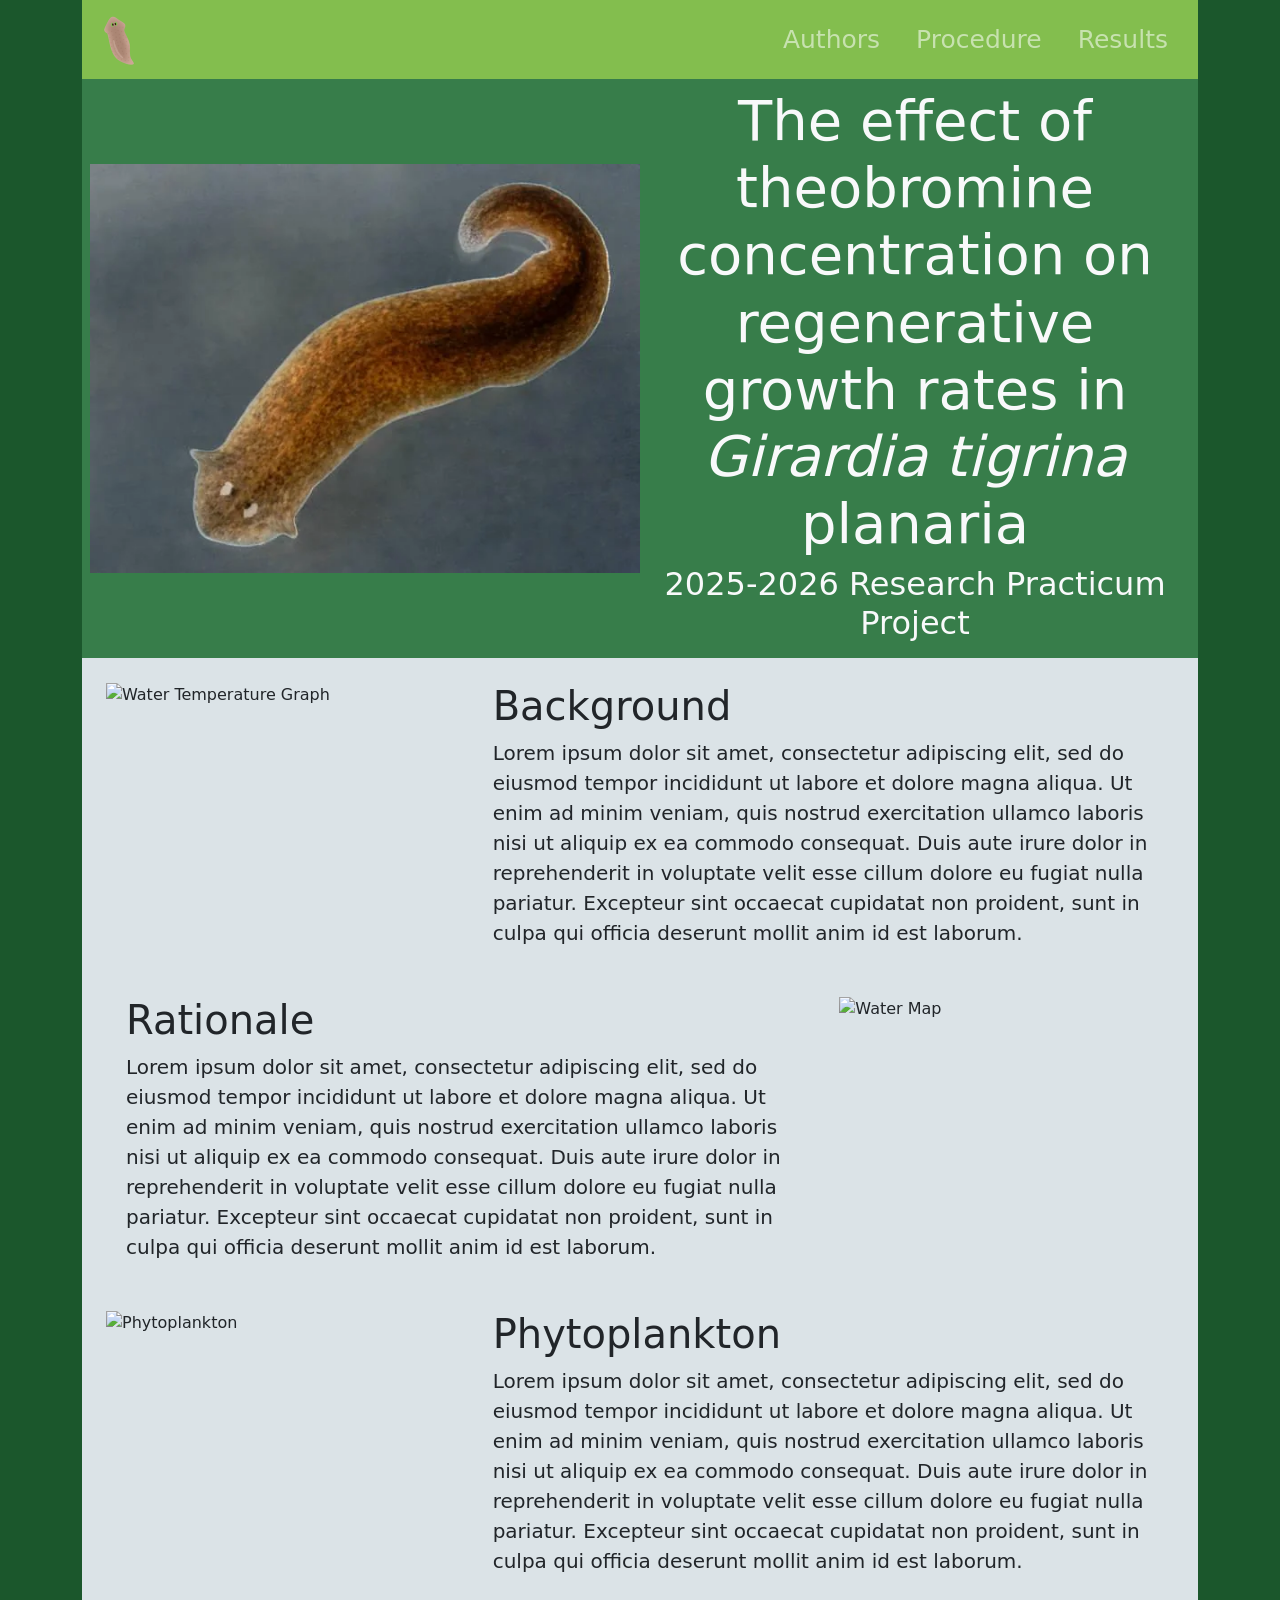
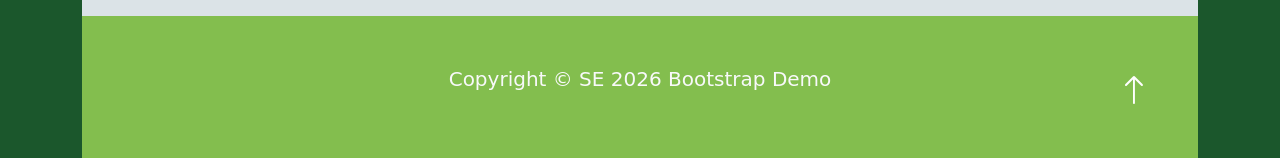
==== index.html @ 47208301 "first commit" ====
<!DOCTYPE html>
<html lang="en">

<head>
    <meta charset="UTF-8">
    <meta name="viewport" content="width=device-width, initial-scale=1.0">
    <title>Activity 2.1.5 Class Demo</title>

    <link href="https://cdn.jsdelivr.net/npm/bootstrap@5.3.8/dist/css/bootstrap.min.css" rel="stylesheet"
        integrity="sha384-sRIl4kxILFvY47J16cr9ZwB07vP4J8+LH7qKQnuqkuIAvNWLzeN8tE5YBujZqJLB" crossorigin="anonymous">

    <link rel="stylesheet" href="https://cdn.jsdelivr.net/npm/bootstrap-icons@1.13.1/font/bootstrap-icons.min.css">
    <link rel="stylesheet" href="styles.css">

    <script src="https://cdn.jsdelivr.net/npm/bootstrap@5.3.8/dist/js/bootstrap.bundle.min.js"
        integrity="sha384-FKyoEForCGlyvwx9Hj09JcYn3nv7wiPVlz7YYwJrWVcXK/BmnVDxM+D2scQbITxI"
        crossorigin="anonymous"></script>
</head>

<body class="body">
    <div class="container-lg min-vh-100">
        <header>
            <!-- Navbar -->
            <nav class="navbar navbar-expand-lg nav-background-color" data-bs-theme="dark">
                <div class="container"> 
                    <a href="#" class="navbar-brand"> <!-- Website Brand-->
                        <img src="img/planaria.png" alt="Planaria Logo" class="d-inline-block align-text-top w-50">
                    </a>

                    <!-- Hamburger Menu Button -->
                     <button class = "navbar-toggler" type = "button" data-bs-toggle="collapse" data-bs-target="#navmenu">
                        <span class = "navbar-toggler-icon"></span>
                     </button>

                     <!-- Collapsible navbar menu with custom hover underline CSS animation-->

                     <div class="collapse navbar-collapse" id="navmenu"> <!-- Links to Hamburger icon -->
                        <ul class="navbar-nav ms-auto"> <!-- ms-auto provides auto margin spacing-->
                            <li class="nav-item">
                                <a href="authors.html" class="nav-link hover-underline-animation nav-menu-item">Authors</a>
                            </li>
                            <li class="nav-item">
                                <a href="procedure.html" class="nav-link hover-underline-animation nav-menu-item">Procedure</a>
                            </li>
                            <li class="nav-item">
                                <a href="results.html" class="nav-link hover-underline-animation nav-menu-item">Results</a>
                            </li>
                        </ul>
                     </div>
                </div>
            </nav>
        </header>

        <!-- Showcase -->
         <section class="showcase text-light p-2 text-center">
            <div class="container">
                <div class="row">
                    <div class="col-sm-6 p-0 d-flex align-items-center">
                        <img src="img/index_planaria.webp" alt="Main Planaria Image" class = "img-fluid"> 
                        <!-- img-fluid won't expand the image larger than the container and will scale 
                         appropriately if the browser gets narrower than the image's set width-->
                    </div>

                    <div class="col-sm-6 p-0 d-flex align-items-center">
                        <div class="container">
                        <h1 class="display-4"> The effect of theobromine concentration on regenerative growth rates in <em> Girardia tigrina </em> planaria </h1>
                        <!-- display-4 will make the <h1> stand out-->
                            <h2> 2025-2026 Research Practicum Project </h2>
                        </div>
                    </div>
                </div>
            </div>
        </section>

        <section class = "overview text-dark p-2 text-left"> <!-- Overview-->
            <div class="container">
                <div class="row">
                    <div class="col-sm-4 p-3">
                        <img src="img/19418.jpeg" alt="Water Temperature Graph" class="img-fluid">
                    </div>

                    <div class="col-sm-8 p-3">   
                        <h1 class="overview-left-padding">Background </h1> <!-- overview-left-padding-->
                        <p class="lead overview-font overview-left-padding">
                            Lorem ipsum dolor sit amet, consectetur adipiscing elit, 
                            sed do eiusmod tempor incididunt ut labore et dolore magna 
                            aliqua. Ut enim ad minim veniam, quis nostrud exercitation 
                            ullamco laboris nisi ut aliquip ex ea commodo consequat.
                            Duis aute irure dolor in reprehenderit in voluptate velit esse
                            cillum dolore eu fugiat nulla pariatur. Excepteur sint occaecat
                            cupidatat non proident, sunt in culpa qui officia deserunt
                            mollit anim id est laborum.
    
                        </p>
                    </div>
                </div>

                <div class="row">
                    <div class="col-sm-8 p-3">   
                        <h1 class="overview-left-padding">Rationale </h1> <!-- overview-left-padding-->
                        <p class="lead overview-font overview-left-padding">
                            Lorem ipsum dolor sit amet, consectetur adipiscing elit, 
                            sed do eiusmod tempor incididunt ut labore et dolore magna 
                            aliqua. Ut enim ad minim veniam, quis nostrud exercitation 
                            ullamco laboris nisi ut aliquip ex ea commodo consequat.
                            Duis aute irure dolor in reprehenderit in voluptate velit esse
                            cillum dolore eu fugiat nulla pariatur. Excepteur sint occaecat
                            cupidatat non proident, sunt in culpa qui officia deserunt
                            mollit anim id est laborum.
    
                        </p>
                    </div>

                    <div class="col-sm-4 p-3">
                            <img src="img/watermap.jpg" alt="Water Map" class="img-fluid">
                    </div>
                </div>

                <div class="row">
                    <div class="col-sm-4 p-3">
                            <img src="img/phytoplankton-pnas.jpg" alt="Phytoplankton" class="img-fluid">
                    </div>

                    <div class="col-sm-8 p-3">   
                        <h1 class="overview-left-padding">Phytoplankton </h1> <!-- overview-left-padding-->
                        <p class="lead overview-font overview-left-padding">
                            Lorem ipsum dolor sit amet, consectetur adipiscing elit, 
                            sed do eiusmod tempor incididunt ut labore et dolore magna 
                            aliqua. Ut enim ad minim veniam, quis nostrud exercitation 
                            ullamco laboris nisi ut aliquip ex ea commodo consequat.
                            Duis aute irure dolor in reprehenderit in voluptate velit esse
                            cillum dolore eu fugiat nulla pariatur. Excepteur sint occaecat
                            cupidatat non proident, sunt in culpa qui officia deserunt
                            mollit anim id est laborum.
    
                        </p>
                    </div>
                </div>
                
            </div>

        </section>

        <!-- Footer--> 
         <footer class="p-5 footer text-light text-center position-relative">
            <div class="container">
                <p class = "lead"> Copyright &copy; SE 2026 Bootstrap Demo </p>
                <a href="#" class="position-absolute bottom-0 end-0 p-5">
                    <i class="bi bi-arrow-up circle h2 icon-white"> </i>
                </a>
            </div> 
         </footer>
    </div>

</body>

</html>
---- styles.css ----
/* ----------------- Class CSS ----------------- */

.about{
    width:400px;
    margin: auto;
}

.about-team{
    color:rgb(82, 81, 81)
}

.authors{
    background-color: #dbe3e7;
}

.body{
    background-color: rgb(27, 87, 44);
}

.chartjs-sample{
    background-color: #8fa3ab;
}

.footer{                
    background-color: #83be4e;
}

.icon-white{            /* Arrow icon at bottom of page */
    color: #FFFFFF;
}

.nav-background-color{   /* navbar background color */
    background-color: #83be4e;
}

.nav-menu-item{               /* navbar link text properties */
    font-size:25px;
    margin-left: 10px;
    margin-right: 10px;
}

.overview{
    background-color: #dbe3e7;
}

.overview-left-padding{
    padding-left: 20px;
}

.overview-right-padding{  
    padding-right: 20px;
}

.procedure{
    background-color: #dbe3e7;
    padding: 1px;
}

.showcase{
    background-color: #377d4a; /*#0096c7*/
}

/* ----------------- ID CSS ----------------- */

/* -----------------Underline Animation CSS -----------------*/
#chart-wrapper{
    margin: auto;
    padding: 10px; 
    min-height: 400px;
    background-color: whitesmoke !important;
    justify-content: center;
    align-items: center;  
}



.hover-underline-animation {
    display: inline-block;
    position: relative;
    /*color: #0087ca;*/
  }
  
.hover-underline-animation:after {
    content: '';
    position: absolute;
    width: 100%;
    transform: scaleX(0);
    height: 2px;
    bottom: 0;
    left: 0;
    background-color: #eae6e6;
    /*transform-origin: bottom right;*/
    transition: transform 0.35s ease-out;
}
  
.hover-underline-animation:hover:after {
    transform: scaleX(1);
    /*transform-origin: bottom left;*/
}
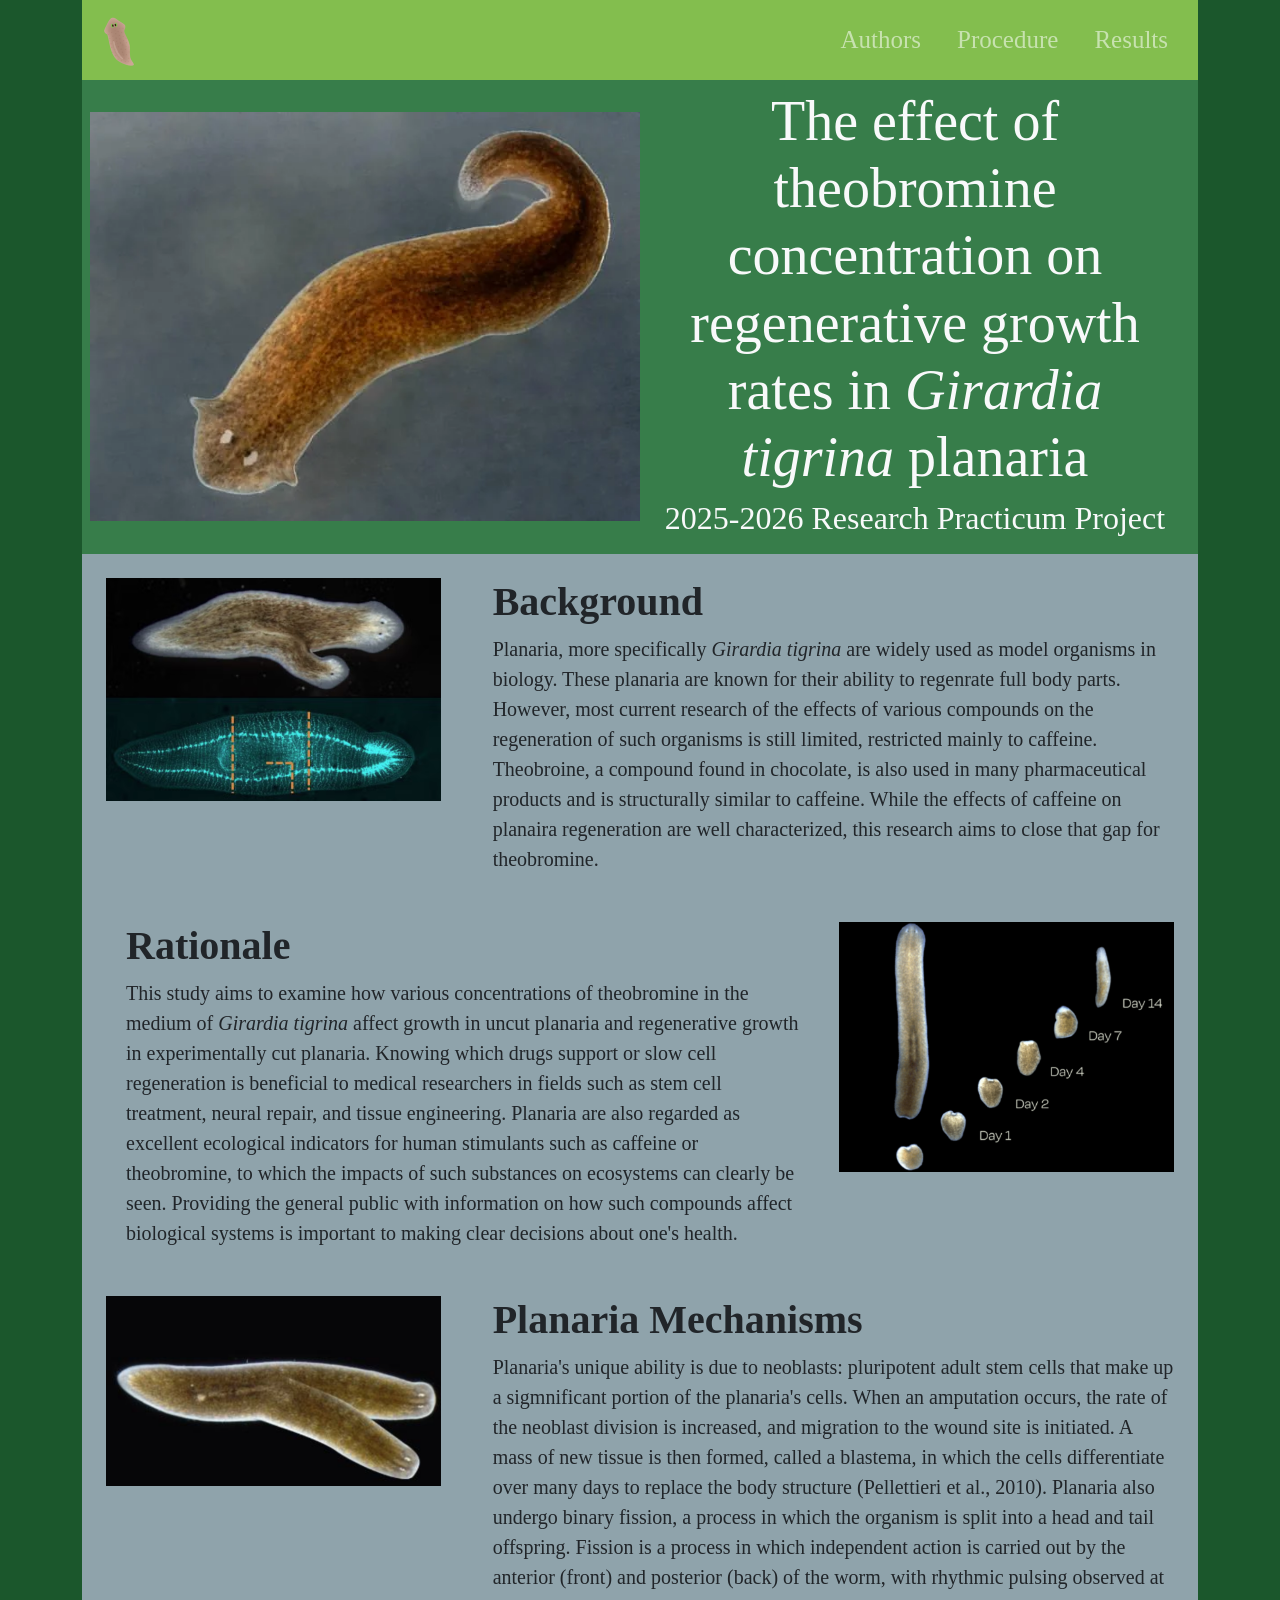
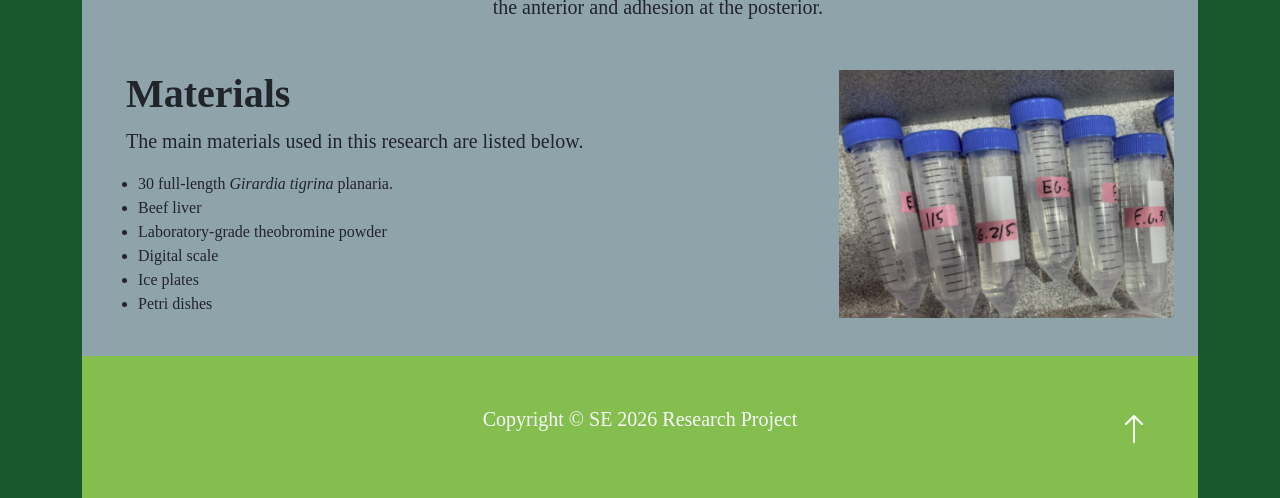
==== commit 1806deb8: "updates" ====
--- a/index.html
+++ b/index.html
@@ -76,20 +76,19 @@
             <div class="container">
                 <div class="row">
                     <div class="col-sm-4 p-3">
-                        <img src="img/19418.jpeg" alt="Water Temperature Graph" class="img-fluid">
+                        <img src="img/index1.png" alt="Planaria as Model Organism" class="img-fluid">
                     </div>
 
                     <div class="col-sm-8 p-3">   
-                        <h1 class="overview-left-padding">Background </h1> <!-- overview-left-padding-->
+                        <h1 class="overview-left-padding"> <strong> Background </strong> </h1> <!-- overview-left-padding-->
                         <p class="lead overview-font overview-left-padding">
-                            Lorem ipsum dolor sit amet, consectetur adipiscing elit, 
-                            sed do eiusmod tempor incididunt ut labore et dolore magna 
-                            aliqua. Ut enim ad minim veniam, quis nostrud exercitation 
-                            ullamco laboris nisi ut aliquip ex ea commodo consequat.
-                            Duis aute irure dolor in reprehenderit in voluptate velit esse
-                            cillum dolore eu fugiat nulla pariatur. Excepteur sint occaecat
-                            cupidatat non proident, sunt in culpa qui officia deserunt
-                            mollit anim id est laborum.
+                            Planaria, more specifically <em> Girardia tigrina </em> are widely
+                            used as model organisms in biology. These planaria are known for their ability to 
+                            regenrate full body parts. However, most current research of the effects of various
+                            compounds on the regeneration of such organisms is still limited, restricted mainly
+                            to caffeine. Theobroine, a compound found in chocolate, is also used
+                            in many pharmaceutical products and is structurally similar to caffeine. While the effects
+                            of caffeine on planaira regeneration are well characterized, this research aims to close that gap for theobromine.
     
                         </p>
                     </div>
@@ -97,43 +96,64 @@
 
                 <div class="row">
                     <div class="col-sm-8 p-3">   
-                        <h1 class="overview-left-padding">Rationale </h1> <!-- overview-left-padding-->
+                        <h1 class="overview-left-padding"> <strong> Rationale </strong>  </h1> <!-- overview-left-padding-->
                         <p class="lead overview-font overview-left-padding">
-                            Lorem ipsum dolor sit amet, consectetur adipiscing elit, 
-                            sed do eiusmod tempor incididunt ut labore et dolore magna 
-                            aliqua. Ut enim ad minim veniam, quis nostrud exercitation 
-                            ullamco laboris nisi ut aliquip ex ea commodo consequat.
-                            Duis aute irure dolor in reprehenderit in voluptate velit esse
-                            cillum dolore eu fugiat nulla pariatur. Excepteur sint occaecat
-                            cupidatat non proident, sunt in culpa qui officia deserunt
-                            mollit anim id est laborum.
-    
+                            This study aims to examine how various concentrations of theobromine in the medium
+                            of <em> Girardia tigrina </em> affect growth in uncut planaria and regenerative growth
+                            in experimentally cut planaria. Knowing which drugs support or slow cell regeneration is
+                            beneficial to medical researchers in fields such as stem cell treatment, neural repair, 
+                            and tissue engineering. Planaria are also regarded as excellent ecological indicators
+                            for human stimulants such as caffeine or theobromine, to which the impacts of such 
+                            substances on ecosystems can clearly be seen. Providing the general public with information
+                            on how such compounds affect biological systems is important to making clear decisions
+                            about one's health. 
                         </p>
                     </div>
 
                     <div class="col-sm-4 p-3">
-                            <img src="img/watermap.jpg" alt="Water Map" class="img-fluid">
+                            <img src="img/index2.png" alt="Planaria Growth" class="img-fluid">
                     </div>
                 </div>
 
                 <div class="row">
                     <div class="col-sm-4 p-3">
-                            <img src="img/phytoplankton-pnas.jpg" alt="Phytoplankton" class="img-fluid">
+                            <img src="img/index3.png" alt="Planaria Fission" class="img-fluid">
                     </div>
 
                     <div class="col-sm-8 p-3">   
-                        <h1 class="overview-left-padding">Phytoplankton </h1> <!-- overview-left-padding-->
+                        <h1 class="overview-left-padding">  <strong> Planaria Mechanisms </strong>  </h1> <!-- overview-left-padding-->
                         <p class="lead overview-font overview-left-padding">
-                            Lorem ipsum dolor sit amet, consectetur adipiscing elit, 
-                            sed do eiusmod tempor incididunt ut labore et dolore magna 
-                            aliqua. Ut enim ad minim veniam, quis nostrud exercitation 
-                            ullamco laboris nisi ut aliquip ex ea commodo consequat.
-                            Duis aute irure dolor in reprehenderit in voluptate velit esse
-                            cillum dolore eu fugiat nulla pariatur. Excepteur sint occaecat
-                            cupidatat non proident, sunt in culpa qui officia deserunt
-                            mollit anim id est laborum.
+                            Planaria's unique ability is due to neoblasts: pluripotent adult stem cells that make up a 
+                            sigmnificant portion of the planaria's cells. When an amputation occurs, the rate of the 
+                            neoblast division is increased, and migration to the wound site is initiated. A mass of 
+                            new tissue is then formed, called a blastema, in which the cells differentiate over many days
+                            to replace the body structure (Pellettieri et al., 2010). Planaria also undergo binary fission,
+                            a process in which the organism is split into a head and tail offspring. Fission is a process in
+                            which independent action is carried out by the anterior (front) and posterior (back) of the worm,
+                            with rhythmic pulsing observed at the anterior and adhesion at the posterior. 
     
                         </p>
+                    </div>
+                </div>
+
+                <div class="row">
+                    <div class="col-sm-8 p-3">   
+                        <h1 class="overview-left-padding">  <strong> Materials </strong>  </h1> <!-- overview-left-padding-->
+                        <p class="lead overview-font overview-left-padding">
+                          The main materials used in this research are listed below.
+                          <ul>
+                              <li>30 full-length <em>Girardia tigrina</em> planaria. </li>
+                              <li>Beef liver</li>
+                              <li>Laboratory-grade theobromine powder</li>
+                              <li>Digital scale</li>
+                              <li>Ice plates</li>
+                              <li>Petri dishes</li>
+                          </ul>
+                        </p>
+                    </div>
+
+                    <div class="col-sm-4 p-3">
+                            <img src="img/index4.png" alt="Materials" class="img-fluid">
                     </div>
                 </div>
                 
@@ -144,7 +164,7 @@
         <!-- Footer--> 
          <footer class="p-5 footer text-light text-center position-relative">
             <div class="container">
-                <p class = "lead"> Copyright &copy; SE 2026 Bootstrap Demo </p>
+                <p class = "lead"> Copyright &copy; SE 2026 Research Project </p>
                 <a href="#" class="position-absolute bottom-0 end-0 p-5">
                     <i class="bi bi-arrow-up circle h2 icon-white"> </i>
                 </a>
--- a/styles.css
+++ b/styles.css
@@ -6,11 +6,11 @@
 }
 
 .about-team{
-    color:rgb(82, 81, 81)
+    color:rgb(5, 5, 5)
 }
 
 .authors{
-    background-color: #dbe3e7;
+    background-color: #8fa3ab;
 }
 
 .body{
@@ -40,7 +40,7 @@
 }
 
 .overview{
-    background-color: #dbe3e7;
+    background-color: #8fa3ab;
 }
 
 .overview-left-padding{
@@ -52,12 +52,16 @@
 }
 
 .procedure{
-    background-color: #dbe3e7;
+    background-color: #8fa3ab;
     padding: 1px;
 }
 
 .showcase{
     background-color: #377d4a; /*#0096c7*/
+}
+
+* {
+    font-family: Futura;
 }
 
 /* ----------------- ID CSS ----------------- */
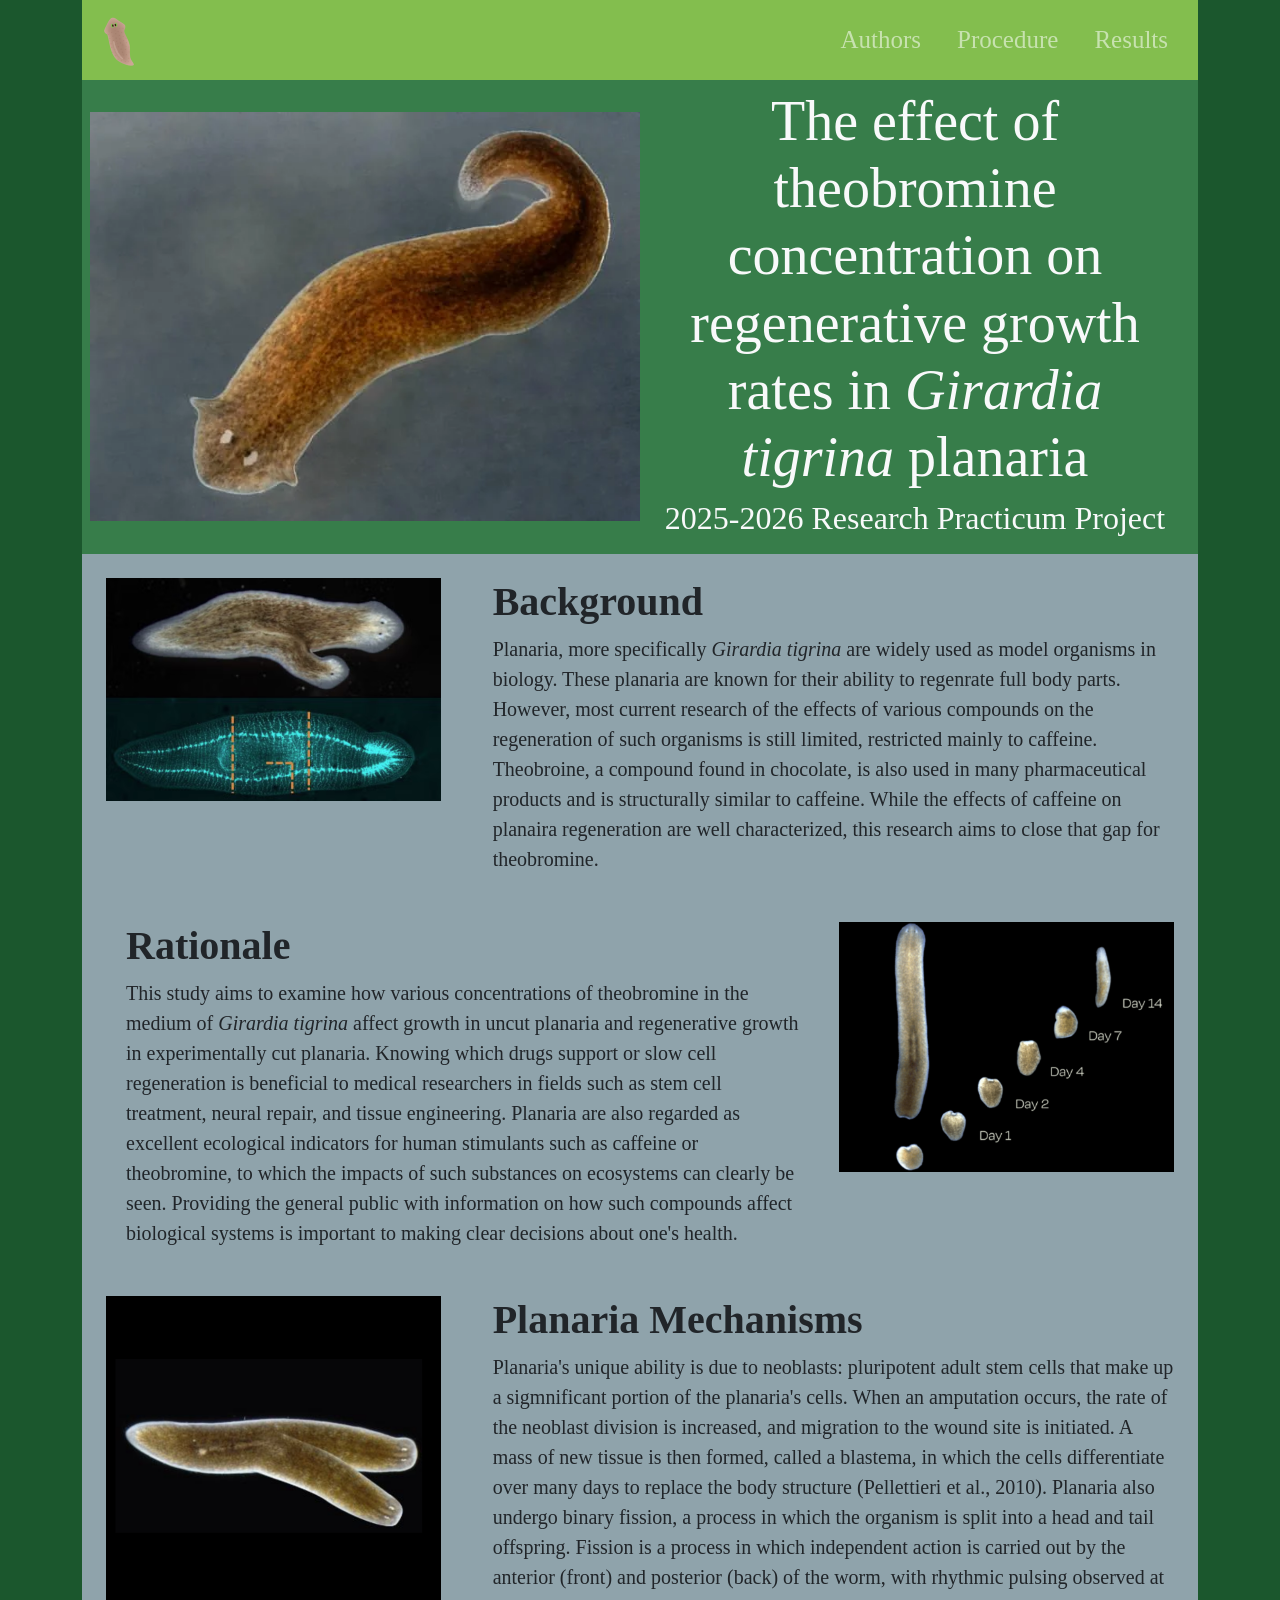
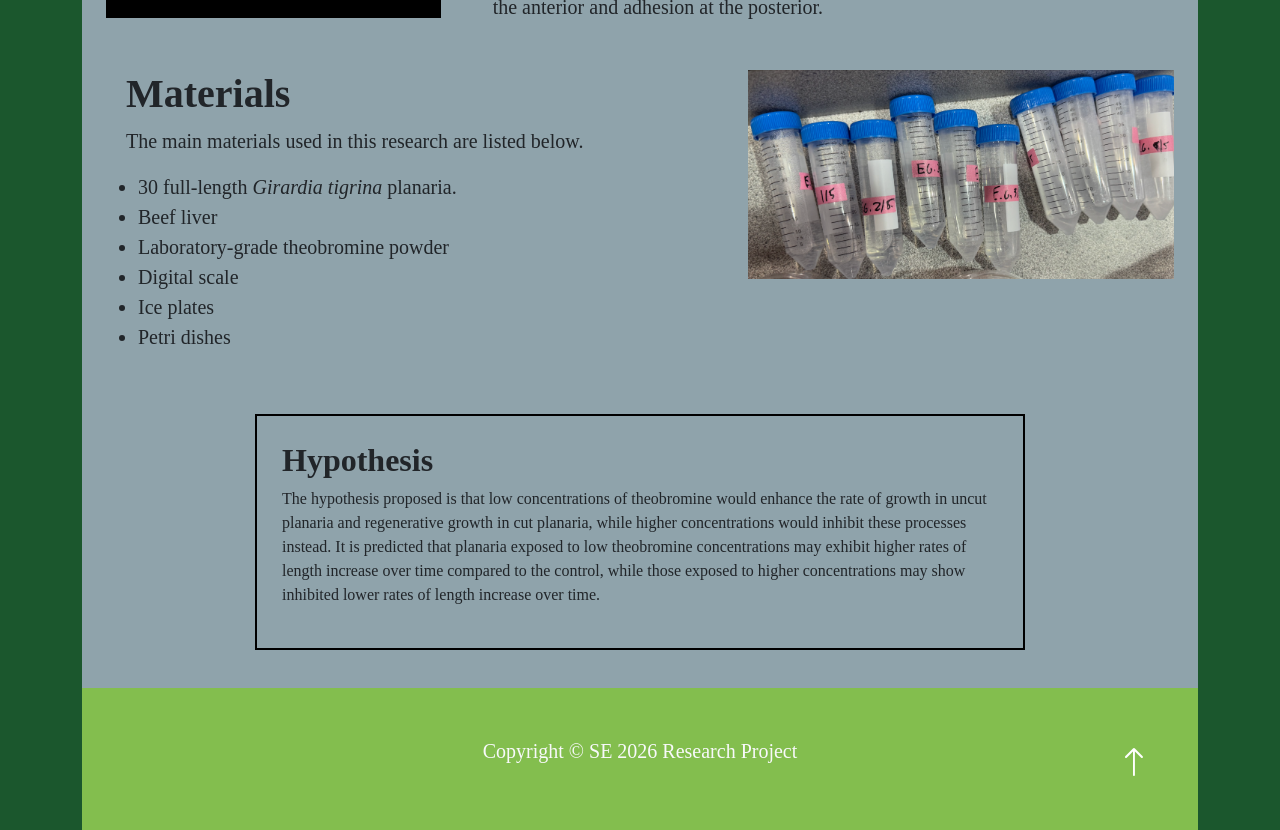
==== commit 04c95535: "finished index" ====
--- a/index.html
+++ b/index.html
@@ -137,7 +137,7 @@
                 </div>
 
                 <div class="row">
-                    <div class="col-sm-8 p-3">   
+                    <div class="col-sm-7 p-3">   
                         <h1 class="overview-left-padding">  <strong> Materials </strong>  </h1> <!-- overview-left-padding-->
                         <p class="lead overview-font overview-left-padding">
                           The main materials used in this research are listed below.
@@ -152,11 +152,23 @@
                         </p>
                     </div>
 
-                    <div class="col-sm-4 p-3">
+                    <div class="col-sm-5 p-3">
                             <img src="img/index4.png" alt="Materials" class="img-fluid">
                     </div>
                 </div>
                 
+            </div>
+
+            <div class = "hypothesis">
+                <h2> <strong>Hypothesis </strong></h2>
+                <p> 
+                    The hypothesis proposed is that low concentrations of theobromine would enhance the 
+                    rate of growth in uncut planaria and regenerative growth in cut planaria, while 
+                    higher concentrations would inhibit these processes instead. It is predicted that 
+                    planaria exposed to low theobromine concentrations may exhibit higher rates of length
+                     increase over time compared to the control, while those exposed to higher concentrations 
+                     may show inhibited lower rates of length increase over time.
+                </p>
             </div>
 
         </section>
--- a/styles.css
+++ b/styles.css
@@ -14,7 +14,7 @@
 }
 
 .body{
-    background-color: rgb(27, 87, 44);
+    background-color: rgb(27, 87, 45);
 }
 
 .chartjs-sample{
@@ -64,6 +64,15 @@
     font-family: Futura;
 }
 
+.overview li {
+    font-size: 20px;
+}
+
+.img4 {
+    width: 130%;
+    height: auto;
+}
+
 /* ----------------- ID CSS ----------------- */
 
 /* -----------------Underline Animation CSS -----------------*/
@@ -100,4 +109,12 @@
 .hover-underline-animation:hover:after {
     transform: scaleX(1);
     /*transform-origin: bottom left;*/
+}
+
+.hypothesis {
+    width: 70%;
+    margin: 30px auto;
+    padding: 25px;
+    border: 2px solid black;
+    text-align: cent
 }
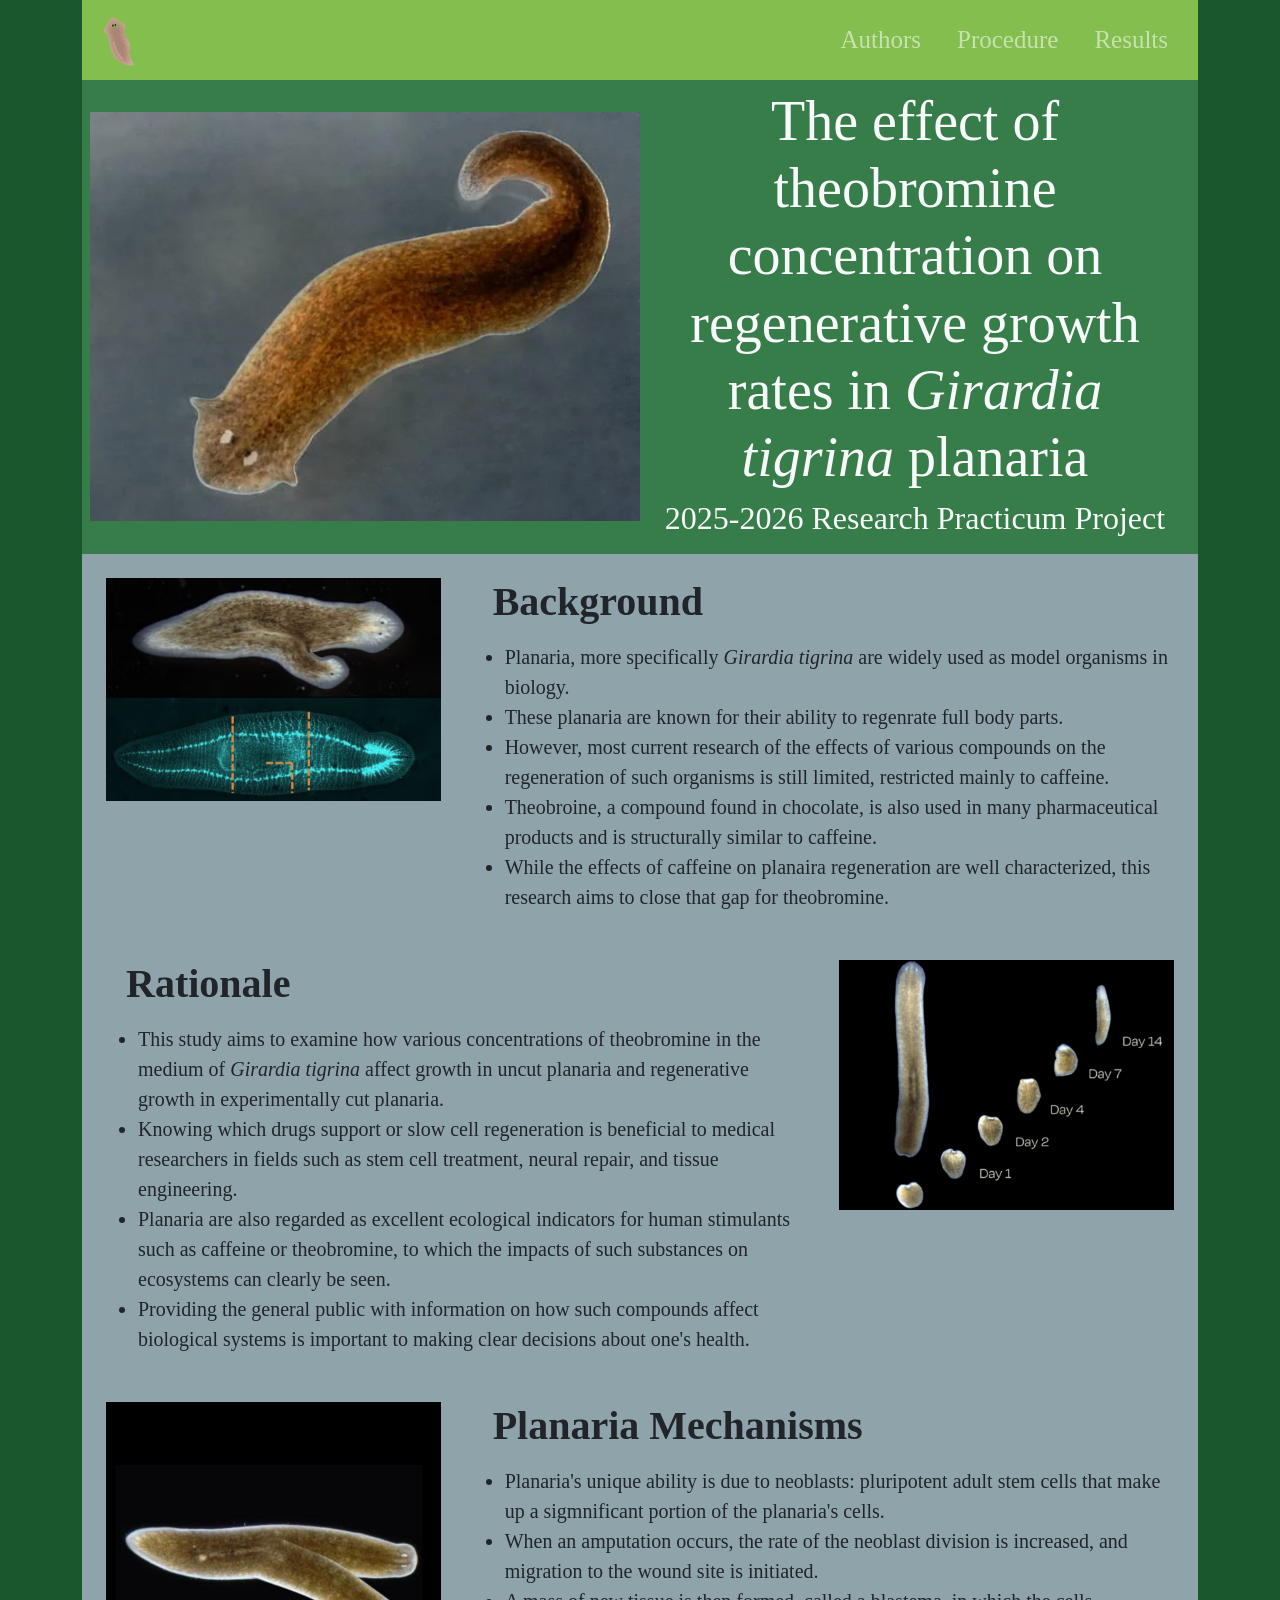
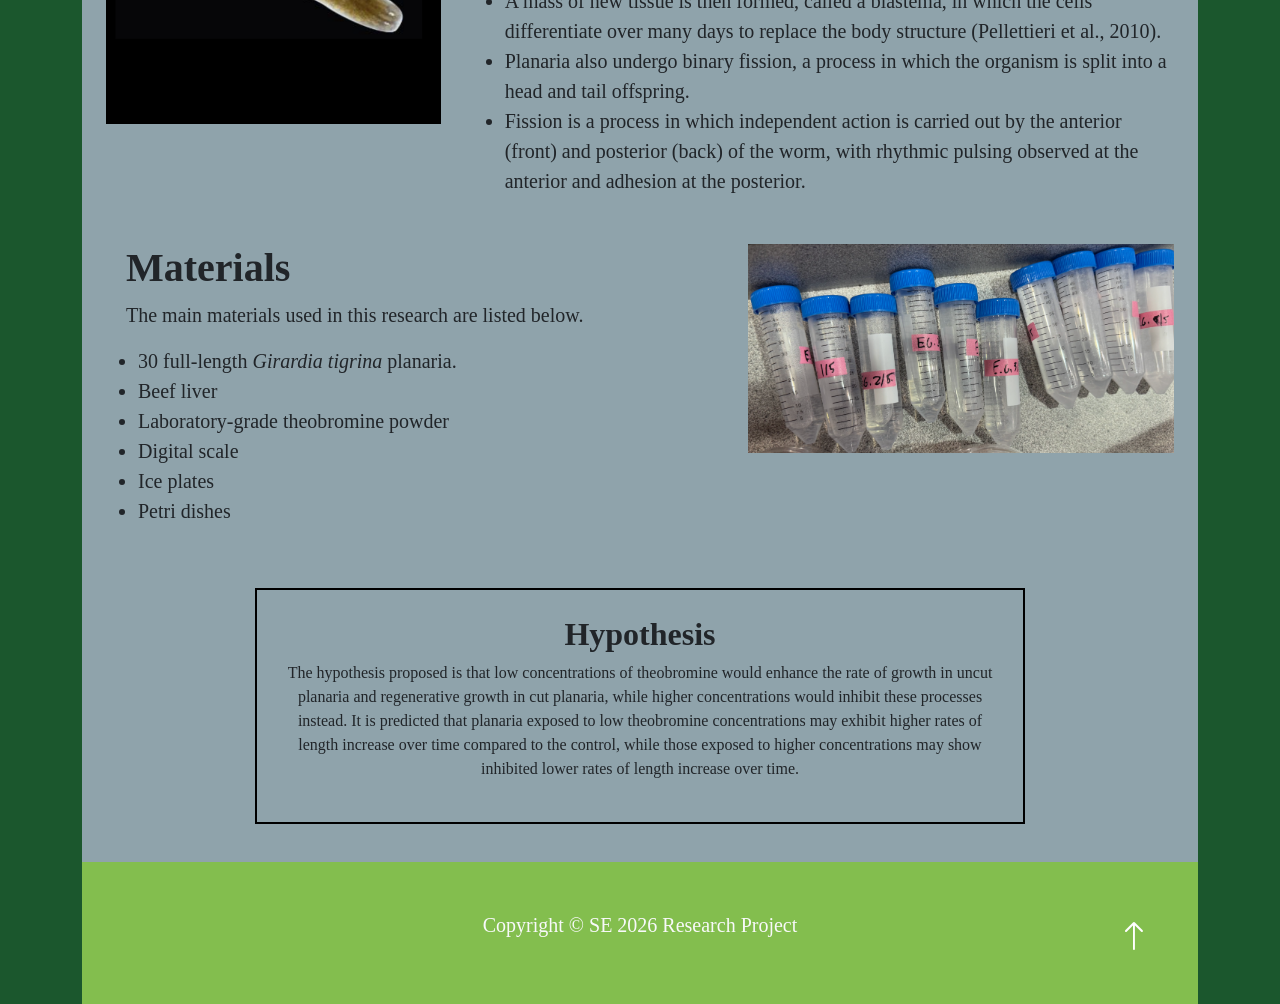
==== commit 14c00d51: "edited" ====
--- a/index.html
+++ b/index.html
@@ -82,13 +82,20 @@
                     <div class="col-sm-8 p-3">   
                         <h1 class="overview-left-padding"> <strong> Background </strong> </h1> <!-- overview-left-padding-->
                         <p class="lead overview-font overview-left-padding">
-                            Planaria, more specifically <em> Girardia tigrina </em> are widely
-                            used as model organisms in biology. These planaria are known for their ability to 
-                            regenrate full body parts. However, most current research of the effects of various
+                            <ul>
+                                <li> Planaria, more specifically <em> Girardia tigrina </em> are widely
+                            used as model organisms in biology. </li>
+                                <li>These planaria are known for their ability to 
+                            regenrate full body parts. </li>
+                                <li> However, most current research of the effects of various
                             compounds on the regeneration of such organisms is still limited, restricted mainly
-                            to caffeine. Theobroine, a compound found in chocolate, is also used
-                            in many pharmaceutical products and is structurally similar to caffeine. While the effects
-                            of caffeine on planaira regeneration are well characterized, this research aims to close that gap for theobromine.
+                            to caffeine.</li>
+                                <li> Theobroine, a compound found in chocolate, is also used
+                            in many pharmaceutical products and is structurally similar to caffeine.  </li>
+                                <li>  While the effects
+                            of caffeine on planaira regeneration are well characterized, this research aims to close that gap for theobromine.  </li>
+
+                            </ul>
     
                         </p>
                     </div>
@@ -98,15 +105,21 @@
                     <div class="col-sm-8 p-3">   
                         <h1 class="overview-left-padding"> <strong> Rationale </strong>  </h1> <!-- overview-left-padding-->
                         <p class="lead overview-font overview-left-padding">
-                            This study aims to examine how various concentrations of theobromine in the medium
+                            <ul>
+                                <li>  This study aims to examine how various concentrations of theobromine in the medium
                             of <em> Girardia tigrina </em> affect growth in uncut planaria and regenerative growth
-                            in experimentally cut planaria. Knowing which drugs support or slow cell regeneration is
+                            in experimentally cut planaria.   </li>
+                                <li>  Knowing which drugs support or slow cell regeneration is
                             beneficial to medical researchers in fields such as stem cell treatment, neural repair, 
-                            and tissue engineering. Planaria are also regarded as excellent ecological indicators
+                            and tissue engineering.   </li>
+                                <li>  Planaria are also regarded as excellent ecological indicators
                             for human stimulants such as caffeine or theobromine, to which the impacts of such 
-                            substances on ecosystems can clearly be seen. Providing the general public with information
+                            substances on ecosystems can clearly be seen.   </li>
+                                <li>  Providing the general public with information
                             on how such compounds affect biological systems is important to making clear decisions
-                            about one's health. 
+                            about one's health.   </li>
+
+                            </ul> 
                         </p>
                     </div>
 
@@ -123,14 +136,21 @@
                     <div class="col-sm-8 p-3">   
                         <h1 class="overview-left-padding">  <strong> Planaria Mechanisms </strong>  </h1> <!-- overview-left-padding-->
                         <p class="lead overview-font overview-left-padding">
-                            Planaria's unique ability is due to neoblasts: pluripotent adult stem cells that make up a 
-                            sigmnificant portion of the planaria's cells. When an amputation occurs, the rate of the 
-                            neoblast division is increased, and migration to the wound site is initiated. A mass of 
+                            <ul>
+                                <li>   Planaria's unique ability is due to neoblasts: pluripotent adult stem cells that make up a 
+                            sigmnificant portion of the planaria's cells.   </li>
+                                <li>  When an amputation occurs, the rate of the 
+                            neoblast division is increased, and migration to the wound site is initiated.  </li>
+                                <li>   A mass of 
                             new tissue is then formed, called a blastema, in which the cells differentiate over many days
-                            to replace the body structure (Pellettieri et al., 2010). Planaria also undergo binary fission,
-                            a process in which the organism is split into a head and tail offspring. Fission is a process in
+                            to replace the body structure (Pellettieri et al., 2010).   </li>
+                                <li> Planaria also undergo binary fission,
+                            a process in which the organism is split into a head and tail offspring.    </li>
+                                <li>  Fission is a process in
                             which independent action is carried out by the anterior (front) and posterior (back) of the worm,
-                            with rhythmic pulsing observed at the anterior and adhesion at the posterior. 
+                            with rhythmic pulsing observed at the anterior and adhesion at the posterior.   </li>
+                            </ul>
+
     
                         </p>
                     </div>
--- a/styles.css
+++ b/styles.css
@@ -68,10 +68,13 @@
     font-size: 20px;
 }
 
-.img4 {
-    width: 130%;
-    height: auto;
+.procedure-sizing {
+    width: 520px;
+    height: 210px;
+    display: block;
+    margin: auto;
 }
+
 
 /* ----------------- ID CSS ----------------- */
 
@@ -116,5 +119,5 @@
     margin: 30px auto;
     padding: 25px;
     border: 2px solid black;
-    text-align: cent
+    text-align: center;
 }
